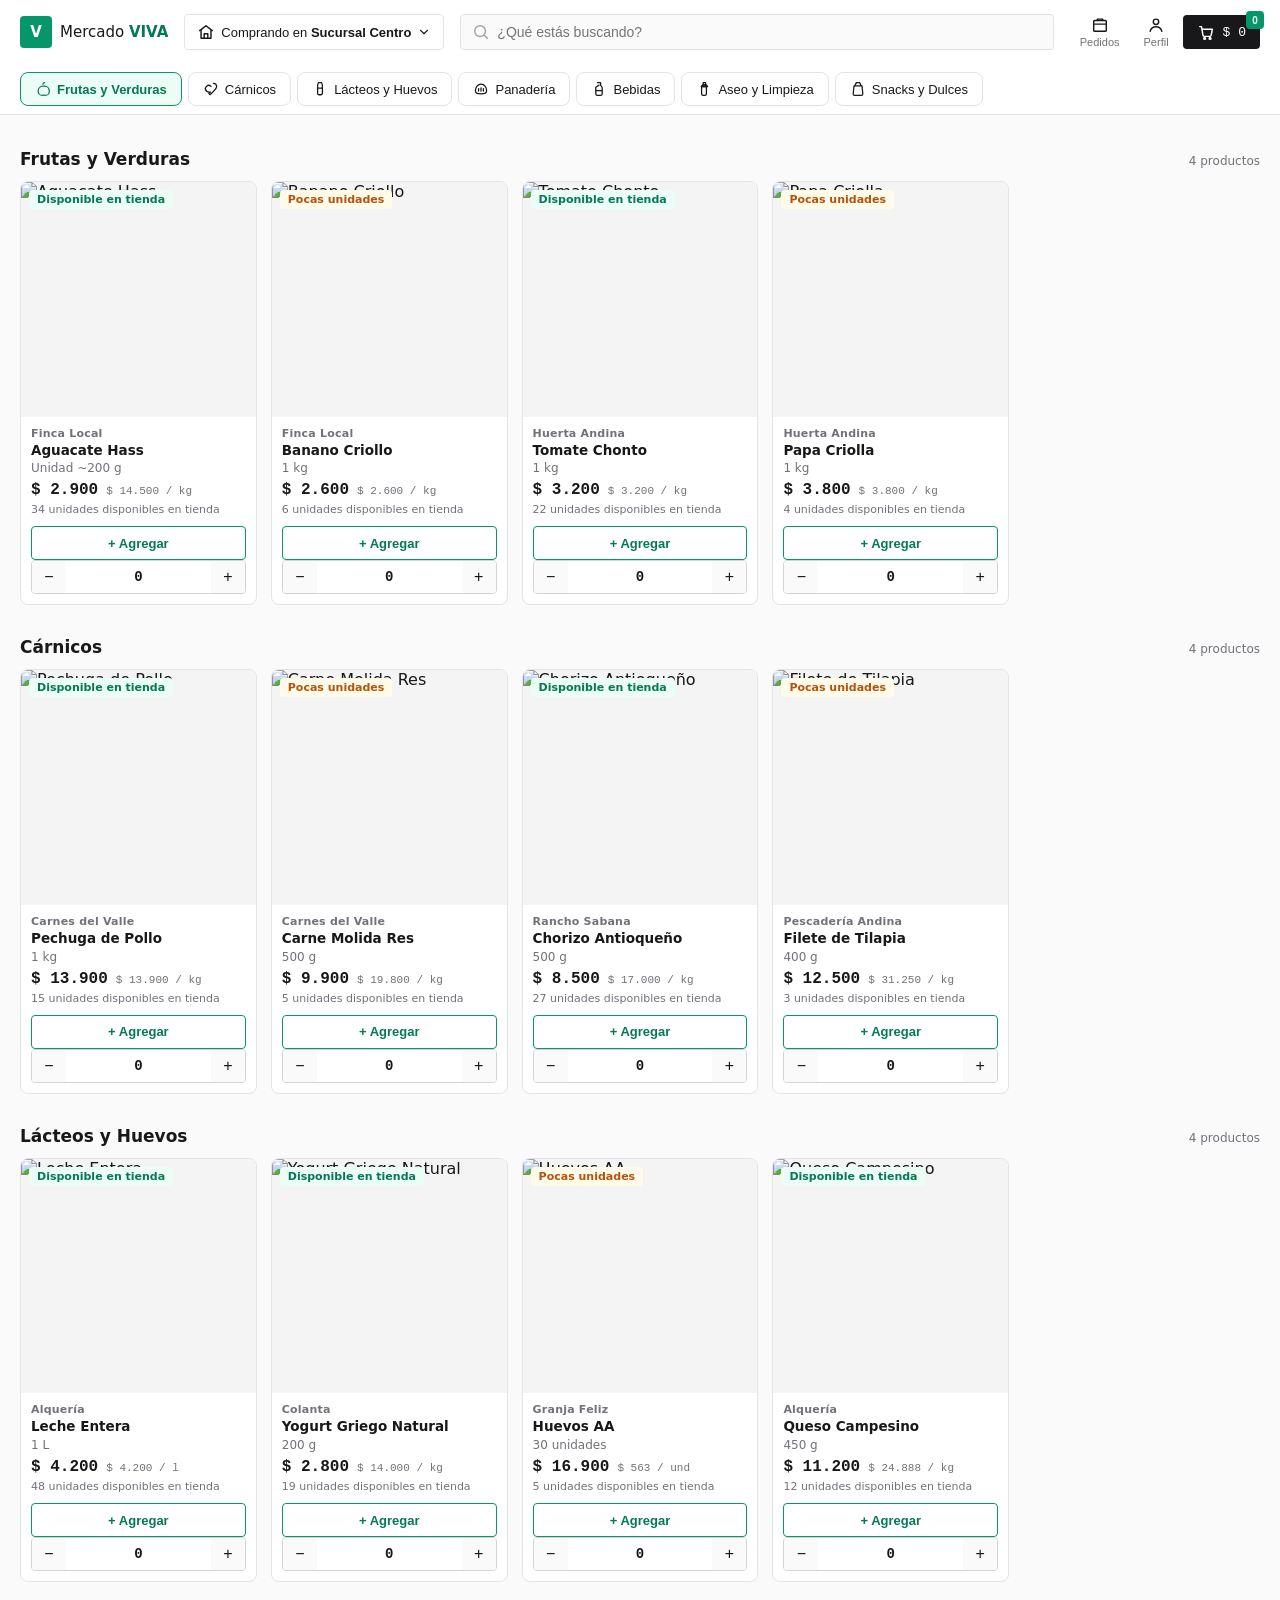
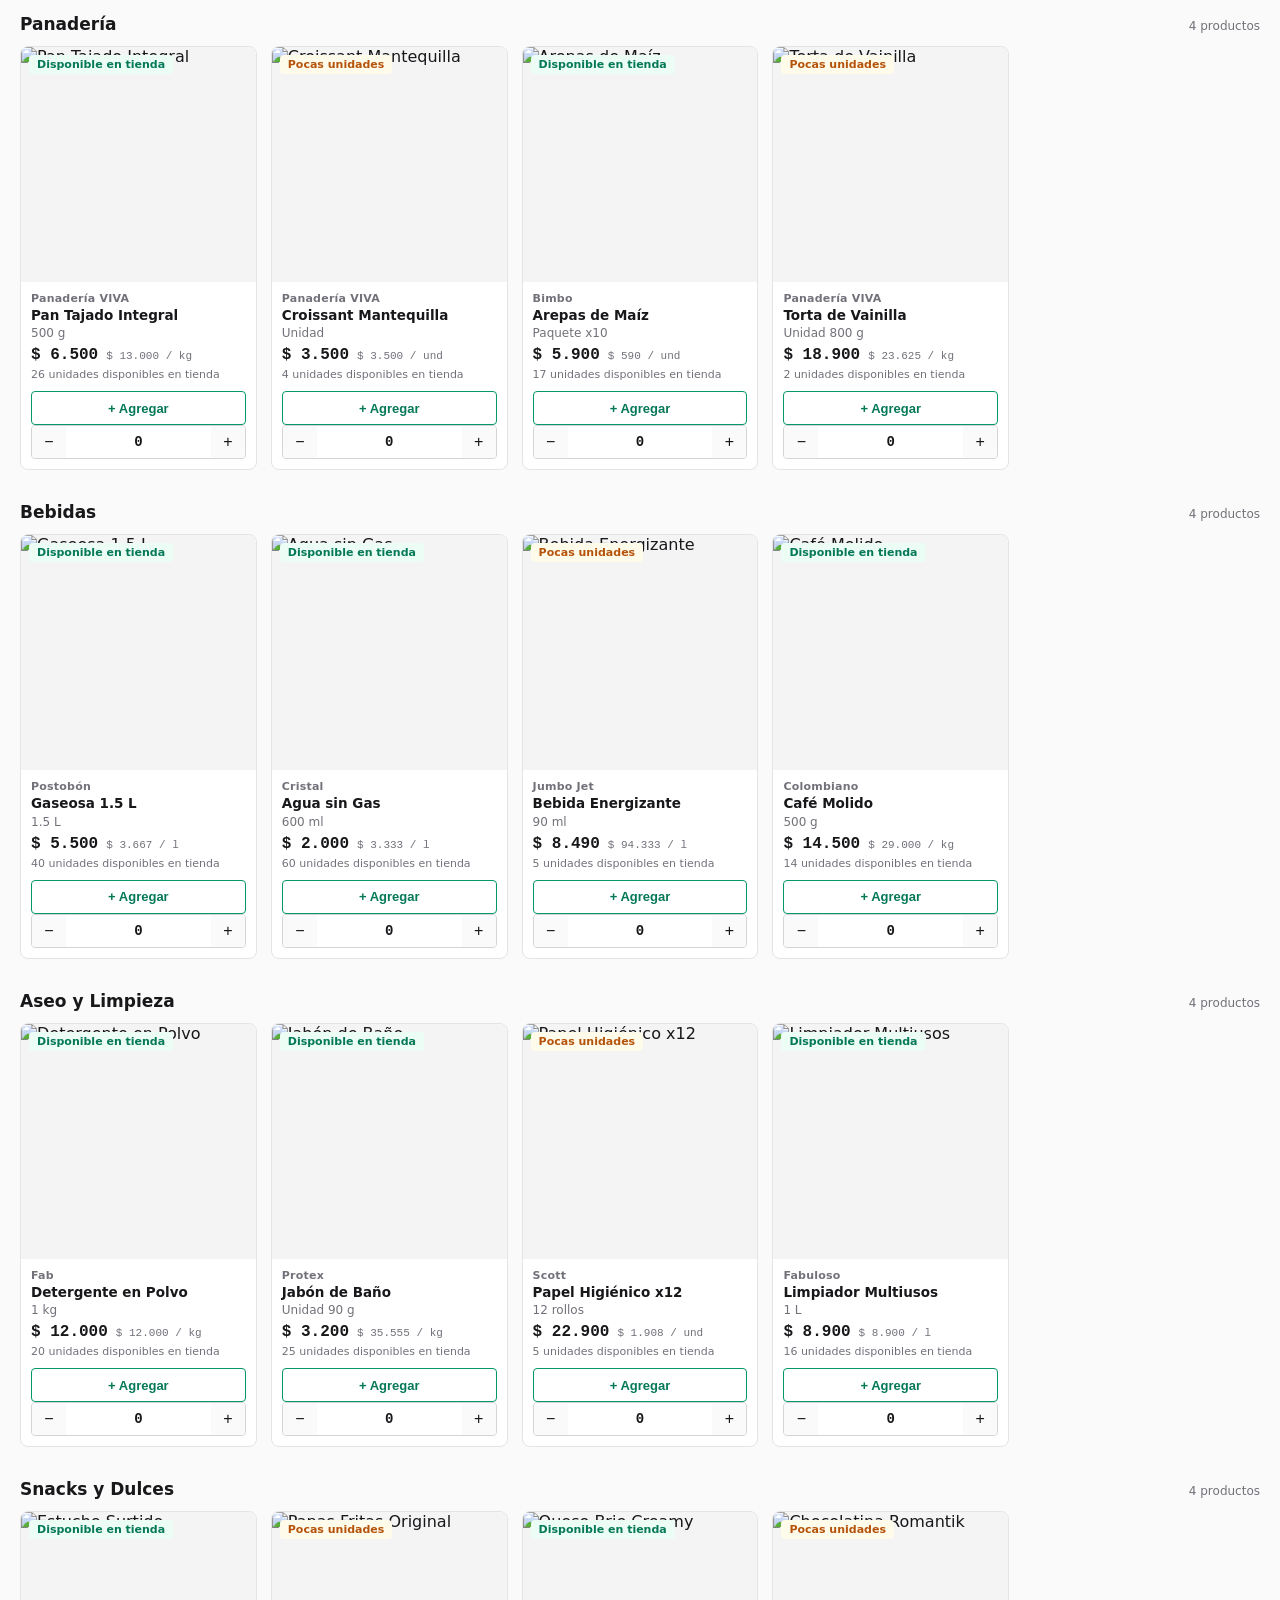
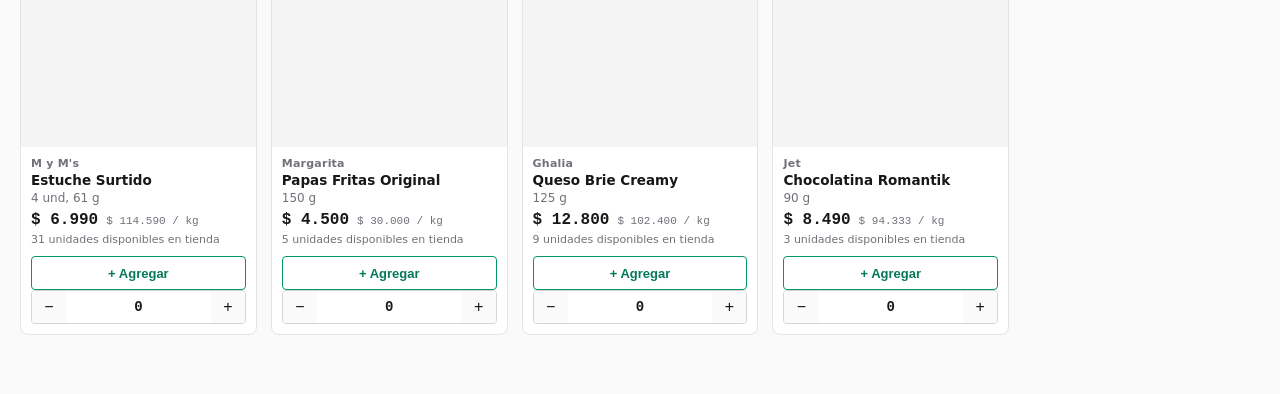
==== frontend/cliente.html @ e8423227 "Conectar frontend con backend" ====
<!DOCTYPE html>
<html lang="es">
<head>
<meta charset="UTF-8">
<meta name="viewport" content="width=device-width, initial-scale=1.0">
<title>Mercado VIVA · Tienda en línea</title>
<link rel="stylesheet" href="css/cliente.css">
</head>
<body>
<a class="skip-link" href="#catalogo">Saltar al catálogo</a>

<header class="site-header">
  <div class="header-row">
    <a class="brand" href="/" aria-label="Mercado VIVA, ir al inicio">
      <span class="brand-mark" aria-hidden="true">V</span>
      <span class="brand-name">Mercado <strong>VIVA</strong></span>
    </a>

    <div class="sucursal" id="sucursalWrap">
      <button class="sucursal-btn" id="btnSucursal" type="button" aria-haspopup="true" aria-expanded="false" aria-controls="sucursalMenu">
        <svg class="icon" viewBox="0 0 20 20" aria-hidden="true"><path d="M3 8.5 10 3l7 5.5"/><path d="M4.5 8.5V17h11V8.5"/><path d="M8 17v-5h4v5"/></svg>
        <span class="sucursal-texto">Comprando en <strong id="sucursalActual">Sucursal Centro</strong></span>
        <svg class="icon icon-chevron" viewBox="0 0 20 20" aria-hidden="true"><path d="m5 7.5 5 5 5-5"/></svg>
      </button>
      <div class="sucursal-menu" id="sucursalMenu" role="menu" hidden>
        <p class="sucursal-menu-titulo">Elegir sucursal</p>
        <ul id="sucursalLista"></ul>
      </div>
    </div>

    <form class="buscador" id="formBuscador" role="search">
      <svg class="icon" viewBox="0 0 20 20" aria-hidden="true"><circle cx="9" cy="9" r="6"/><path d="m17 17-3.5-3.5"/></svg>
      <input type="search" id="inputBuscar" placeholder="¿Qué estás buscando?" aria-label="Buscar productos" autocomplete="off">
    </form>

    <div class="header-acciones">
      <button class="accion-btn" type="button">
        <svg class="icon" viewBox="0 0 20 20" aria-hidden="true"><rect x="3" y="5" width="14" height="12" rx="1"/><path d="M3 9h14"/><path d="M7 5V3.5h6V5"/></svg>
        <span>Pedidos</span>
      </button>
      <button class="accion-btn" type="button">
        <svg class="icon" viewBox="0 0 20 20" aria-hidden="true"><circle cx="10" cy="6.5" r="3"/><path d="M3.5 17c1-3.3 3.7-5 6.5-5s5.5 1.7 6.5 5"/></svg>
        <span>Perfil</span>
      </button>
      <button class="accion-btn carrito-btn" id="btnCarrito" type="button" aria-haspopup="dialog" aria-controls="carritoDrawer" aria-expanded="false">
        <svg class="icon" viewBox="0 0 20 20" aria-hidden="true"><path d="M3 4h2l1.6 9.6a1.5 1.5 0 0 0 1.5 1.25h6.2a1.5 1.5 0 0 0 1.48-1.24L17 7H5.3"/><circle cx="8.5" cy="17.2" r="1"/><circle cx="14.5" cy="17.2" r="1"/></svg>
        <span class="carrito-total mono" id="carritoTotalHeader">$0</span>
        <span class="carrito-count" id="carritoCount">0</span>
      </button>
    </div>
  </div>

  <nav class="categoria-nav" id="categoriaNav" aria-label="Categorías de productos"></nav>
</header>

<main id="catalogo">
  <div id="vistaCatalogo">
    <div class="catalogo-mensaje" id="resultadosInfo" hidden></div>
    <div id="secciones"></div>
  </div>

  <section class="vista-pago" id="vistaPago" hidden aria-labelledby="pagoTitulo">
    <div class="pago-contenedor">
      <div class="pago-principal">
        <button class="pago-volver" id="btnCancelarPago" type="button">
          <svg class="icon" viewBox="0 0 20 20" aria-hidden="true"><path d="m12 4-6 6 6 6"/></svg>
          Volver al carrito
        </button>
        <h1 id="pagoTitulo">Confirma tu pago</h1>

        <div class="reserva-banner" id="reservaBanner">
          <div class="reserva-info">
            <svg class="icon" viewBox="0 0 20 20" aria-hidden="true"><circle cx="10" cy="10" r="7"/><path d="M10 6v4l3 2"/></svg>
            <div>
              <p class="reserva-titulo">Reservamos tus productos</p>
              <p class="reserva-texto">Tienes <span class="mono" id="reservaTiempo">05:00</span> para completar el pago antes de liberar el inventario a otros clientes.</p>
            </div>
          </div>
          <div class="reserva-barra"><div class="reserva-barra-progreso" id="reservaBarra"></div></div>
        </div>

        <div class="pago-bloque">
          <h2>Entrega</h2>
          <div class="pago-entrega">
            <div>
              <p class="pago-entrega-titulo">Sucursal Centro · Domicilio</p>
              <p class="pago-entrega-direccion">Calle 10 # 43-12, Medellín</p>
            </div>
            <button type="button" class="pago-link">Cambiar</button>
          </div>
        </div>

        <div class="pago-bloque">
          <h2>Método de pago</h2>
          <div class="metodos-pago" id="metodosPago">
            <label class="metodo-pago seleccionado">
              <input type="radio" name="metodoPago" value="tarjeta" checked>
              <span>Tarjeta de crédito / débito</span>
            </label>
            <label class="metodo-pago">
              <input type="radio" name="metodoPago" value="pse">
              <span>PSE</span>
            </label>
            <label class="metodo-pago">
              <input type="radio" name="metodoPago" value="contraentrega">
              <span>Pago contraentrega</span>
            </label>
          </div>

          <div class="pago-tarjeta-campos" id="camposTarjeta">
            <label class="campo">
              <span>Número de tarjeta</span>
              <input type="text" id="tarjetaNumero" inputmode="numeric" maxlength="19" placeholder="0000 0000 0000 0000">
            </label>
            <div class="campo-fila">
              <label class="campo">
                <span>Vencimiento</span>
                <input type="text" id="tarjetaVencimiento" maxlength="5" placeholder="MM/AA">
              </label>
              <label class="campo">
                <span>CVV</span>
                <input type="text" id="tarjetaCvv" inputmode="numeric" maxlength="3" placeholder="123">
              </label>
            </div>
          </div>
        </div>
      </div>

      <div class="pago-resumen">
        <h2>Resumen del pedido</h2>
        <div id="pagoItems" class="pago-items"></div>
        <div class="pago-fila"><span>Subtotal</span><span class="mono" id="pagoSubtotal">$0</span></div>
        <div class="pago-fila"><span>Envío</span><span class="mono">Gratis</span></div>
        <div class="pago-fila pago-total"><span>Total</span><span class="mono" id="pagoTotal">$0</span></div>
        <button class="btn-confirmar-pago" id="btnConfirmarPago" type="button">Confirmar pago</button>
        <p class="pago-seguro">Pago simulado — no se procesa ningún cargo real.</p>
      </div>
    </div>
  </section>

  <section class="vista-confirmacion" id="vistaConfirmacion" hidden>
    <div class="confirmacion-tarjeta">
      <svg class="icon" viewBox="0 0 20 20" aria-hidden="true"><circle cx="10" cy="10" r="8"/><path d="m6.5 10.5 2.5 2.5 5-5.5"/></svg>
      <h1>¡Pago confirmado!</h1>
      <p>Tu pedido <strong id="confirmacionPedidoId">#0000</strong> pasó a alistamiento. Te avisaremos cuando esté en camino.</p>
      <button class="btn-volver-tienda" id="btnVolverTienda" type="button">Volver a la tienda</button>
    </div>
  </section>
</main>

<div class="carrito-overlay" id="carritoOverlay" hidden></div>
<aside class="carrito-drawer" id="carritoDrawer" role="dialog" aria-modal="true" aria-label="Carrito de compras" aria-hidden="true">
  <div class="carrito-header">
    <h2>Tu carrito</h2>
    <button class="carrito-cerrar" id="btnCerrarCarrito" type="button" aria-label="Cerrar carrito">
      <svg class="icon" viewBox="0 0 20 20" aria-hidden="true"><path d="m5 5 10 10M15 5 5 15"/></svg>
    </button>
  </div>
  <div class="carrito-body" id="carritoBody">
    <p class="carrito-vacio" id="carritoVacio">Tu carrito está vacío. Agrega productos para verlos aquí, agrupados por sección de despacho.</p>
  </div>
  <div class="carrito-footer">
    <div class="carrito-fila"><span>Subtotal</span><span class="mono" id="carritoSubtotal">$0</span></div>
    <p class="carrito-nota">El envío y los descuentos se calculan al finalizar la compra.</p>
    <button class="btn-checkout" id="btnCheckout" type="button" disabled>Ir a pagar</button>
  </div>
</aside>

<script src="js/api.js"></script>
<script src="js/cliente.js" defer></script>
</body>
</html>
---- frontend/css/cliente.css ----
:root {
  --bg: #fafafa;
  --surface: #ffffff;
  --border: #e4e4e7;
  --border-strong: #d4d4d8;
  --text: #18181b;
  --text-muted: #71717a;
  --text-soft: #a1a1aa;
  --accent: #059669;
  --accent-strong: #047857;
  --accent-soft: #ecfdf5;
  --ok-bg: #ecfdf5;
  --ok-text: #047857;
  --warn-bg: #fffbeb;
  --warn-text: #b45309;
  --danger-bg: #fff1f2;
  --danger-text: #be123c;
  --radius-sm: 4px;
  --radius-md: 8px;
  --font-sans: 'Inter', system-ui, -apple-system, 'Segoe UI', Roboto, sans-serif;
  --font-mono: ui-monospace, 'SFMono-Regular', 'JetBrains Mono', Menlo, Consolas, monospace;
}

* { box-sizing: border-box; }
html { scroll-behavior: smooth; }

@media (prefers-reduced-motion: reduce) {
  html { scroll-behavior: auto; }
  * { animation-duration: 0.01ms !important; transition-duration: 0.01ms !important; }
}

body {
  margin: 0;
  font-family: var(--font-sans);
  color: var(--text);
  background: var(--bg);
  -webkit-font-smoothing: antialiased;
}

.mono { font-family: var(--font-mono); font-variant-numeric: tabular-nums; }

.skip-link {
  position: absolute; left: -9999px; top: 0;
  background: var(--accent); color: #fff; padding: 8px 12px; z-index: 100;
  border-radius: var(--radius-sm);
}
.skip-link:focus { left: 8px; top: 8px; }

.icon { width: 18px; height: 18px; fill: none; stroke: currentColor; stroke-width: 1.6; stroke-linecap: round; stroke-linejoin: round; }

:focus-visible { outline: 2px solid var(--accent); outline-offset: 2px; }

/* ---------- Header ---------- */
.site-header {
  position: sticky; top: 0; z-index: 40;
  background: var(--surface);
  border-bottom: 1px solid var(--border);
}

.header-row {
  display: flex; align-items: center; gap: 16px;
  padding: 10px 20px; max-width: 1400px; margin: 0 auto;
}

.brand { display: flex; align-items: center; gap: 8px; text-decoration: none; color: var(--text); flex-shrink: 0; }
.brand-mark {
  display: flex; align-items: center; justify-content: center;
  width: 32px; height: 32px; background: var(--accent); color: #fff;
  font-weight: 700; border-radius: var(--radius-sm); font-size: 15px;
}
.brand-name { font-weight: 500; font-size: 15px; }
.brand-name strong { color: var(--accent-strong); font-weight: 700; }

.sucursal { position: relative; flex-shrink: 0; }
.sucursal-btn {
  display: flex; align-items: center; gap: 6px; height: 36px; padding: 0 12px;
  background: #fff; border: 1px solid var(--border); border-radius: var(--radius-sm);
  color: var(--text); font-size: 13px; cursor: pointer;
}
.sucursal-btn:hover { border-color: var(--border-strong); }
.sucursal-texto { white-space: nowrap; }
.icon-chevron { width: 14px; height: 14px; transition: transform 100ms ease; }
.sucursal-btn[aria-expanded="true"] .icon-chevron { transform: rotate(180deg); }

.sucursal-menu {
  position: absolute; top: calc(100% + 6px); left: 0; width: 260px;
  background: #fff; border: 1px solid var(--border); border-radius: var(--radius-md);
  box-shadow: 0 4px 16px rgba(0,0,0,.08); padding: 10px; z-index: 50;
}
.sucursal-menu-titulo { margin: 2px 8px 8px; font-size: 12px; color: var(--text-muted); }
.sucursal-menu ul { list-style: none; margin: 0; padding: 0; display: flex; flex-direction: column; gap: 2px; }
.sucursal-menu button {
  width: 100%; text-align: left; display: flex; align-items: center; justify-content: space-between;
  gap: 8px; padding: 8px; border: none; background: transparent; border-radius: var(--radius-sm);
  cursor: pointer; font-size: 13px; color: var(--text);
}
.sucursal-menu button:hover { background: #f4f4f5; }
.sucursal-stock { font-size: 11px; padding: 2px 6px; border-radius: var(--radius-sm); background: var(--ok-bg); color: var(--ok-text); white-space: nowrap; }

.buscador { flex: 1; position: relative; display: flex; align-items: center; max-width: 640px; }
.buscador .icon { position: absolute; left: 12px; color: var(--text-soft); pointer-events: none; }
.buscador input {
  width: 100%; height: 36px; padding: 0 12px 0 36px; border: 1px solid var(--border);
  border-radius: var(--radius-sm); font-size: 14px; background: #fafafa; color: var(--text);
}
.buscador input:focus { outline: none; border-color: var(--accent); background: #fff; box-shadow: 0 0 0 1px var(--accent); }

.header-acciones { display: flex; align-items: center; gap: 4px; flex-shrink: 0; }
.accion-btn {
  display: flex; flex-direction: column; align-items: center; gap: 2px;
  background: none; border: none; padding: 6px 10px; border-radius: var(--radius-sm);
  cursor: pointer; color: var(--text); font-size: 11px;
}
.accion-btn:hover { background: #f4f4f5; }
.accion-btn span:not(.carrito-count):not(.carrito-total) { font-size: 11px; color: var(--text-muted); }

.carrito-btn { position: relative; flex-direction: row; gap: 8px; background: var(--text); color: #fff; padding: 8px 14px; }
.carrito-btn:hover { background: #27272a; }
.carrito-total { font-size: 13px; }
.carrito-count {
  position: absolute; top: -4px; right: -4px; min-width: 18px; height: 18px; padding: 0 4px;
  background: var(--accent); color: #fff; font-size: 10px; font-weight: 700; border-radius: var(--radius-sm);
  display: flex; align-items: center; justify-content: center;
}

/* ---------- Category nav ---------- */
.categoria-nav {
  display: flex; gap: 6px; padding: 8px 20px; overflow-x: auto;
  max-width: 1400px; margin: 0 auto; scrollbar-width: none;
}
.categoria-nav::-webkit-scrollbar { display: none; }
.chip {
  display: flex; align-items: center; gap: 6px; flex-shrink: 0; height: 34px; padding: 0 14px;
  border: 1px solid var(--border); border-radius: var(--radius-md); background: #fff; color: var(--text);
  font-size: 13px; cursor: pointer; white-space: nowrap;
}
.chip:hover { border-color: var(--border-strong); }
.chip.activo { border-color: var(--accent); background: var(--accent-soft); color: var(--accent-strong); font-weight: 600; }
.chip .icon { width: 16px; height: 16px; }

/* ---------- Catalog ---------- */
#catalogo { max-width: 1400px; margin: 0 auto; padding: 20px; }
.catalogo-mensaje {
  display: flex; align-items: center; justify-content: space-between;
  margin-bottom: 14px; font-size: 14px; color: var(--text-muted);
}

.categoria-seccion { margin-bottom: 32px; scroll-margin-top: 120px; }
.categoria-seccion-header { display: flex; align-items: baseline; justify-content: space-between; margin-bottom: 12px; }
.categoria-seccion-header h2 { font-size: 17px; margin: 0; font-weight: 600; }
.categoria-seccion-header span { font-size: 12px; color: var(--text-muted); }

.producto-grid { display: grid; grid-template-columns: repeat(auto-fill, minmax(200px, 1fr)); gap: 14px; }

.producto-card { display: flex; flex-direction: column; border: 1px solid var(--border); border-radius: var(--radius-md); background: #fff; overflow: hidden; }
.producto-card:hover { border-color: var(--border-strong); }

.producto-media { position: relative; aspect-ratio: 1 / 1; background: #f4f4f5; overflow: hidden; }
.producto-media img { width: 100%; height: 100%; object-fit: cover; display: block; }
.badge-stock { position: absolute; left: 8px; top: 8px; font-size: 11px; font-weight: 600; padding: 3px 8px; border-radius: var(--radius-sm); }
.badge-stock.disponible { background: var(--ok-bg); color: var(--ok-text); }
.badge-stock.pocas { background: var(--warn-bg); color: var(--warn-text); }

.producto-info { padding: 10px 10px 0; flex: 1; display: flex; flex-direction: column; gap: 2px; }
.producto-marca { margin: 0; font-size: 11px; letter-spacing: .02em; color: var(--text-muted); font-weight: 600; }
.producto-nombre { margin: 0; font-size: 13.5px; font-weight: 600; line-height: 1.3; }
.producto-presentacion { margin: 0; font-size: 12px; color: var(--text-muted); }
.producto-precio-row { display: flex; align-items: baseline; gap: 8px; margin-top: 4px; flex-wrap: wrap; }
.producto-precio { font-size: 16px; font-weight: 700; }
.producto-precio-unidad { font-size: 11px; color: var(--text-muted); }
.producto-disponibilidad { margin: 2px 0 0; font-size: 11px; color: var(--text-muted); }

.producto-accion { padding: 10px; }
.btn-agregar {
  width: 100%; height: 34px; border: 1px solid var(--accent); background: #fff; color: var(--accent-strong);
  font-weight: 600; font-size: 13px; border-radius: var(--radius-sm); cursor: pointer;
}
.btn-agregar:hover { background: var(--accent-soft); }

.stepper { display: flex; align-items: center; justify-content: space-between; height: 34px; border: 1px solid var(--border-strong); border-radius: var(--radius-sm); overflow: hidden; }
.stepper-btn { width: 34px; height: 100%; border: none; background: #fafafa; color: var(--text); font-size: 16px; cursor: pointer; line-height: 1; }
.stepper-btn:hover { background: #f0f0f1; }
.stepper-btn:disabled { opacity: .35; cursor: not-allowed; }
.stepper-valor { flex: 1; text-align: center; font-size: 14px; font-weight: 600; }

/* ---------- Cart drawer ---------- */
.carrito-overlay { position: fixed; inset: 0; background: rgba(9,9,11,.4); z-index: 60; opacity: 0; transition: opacity 120ms ease; }
.carrito-overlay[hidden] { display: none; }
.carrito-overlay.visible { opacity: 1; }

.carrito-drawer {
  position: fixed; top: 0; right: 0; height: 100%; width: 400px; max-width: 92vw;
  background: #fff; border-left: 1px solid var(--border); display: flex; flex-direction: column;
  z-index: 70; transform: translateX(100%); transition: transform 180ms ease-out;
}
.carrito-drawer.abierto { transform: translateX(0); }

.carrito-header { display: flex; align-items: center; justify-content: space-between; padding: 16px 18px; border-bottom: 1px solid var(--border); }
.carrito-header h2 { margin: 0; font-size: 16px; }
.carrito-cerrar { background: none; border: none; cursor: pointer; padding: 6px; border-radius: var(--radius-sm); color: var(--text-muted); }
.carrito-cerrar:hover { background: #f4f4f5; color: var(--text); }

.carrito-body { flex: 1; overflow-y: auto; padding: 12px 18px; }
.carrito-vacio { color: var(--text-muted); font-size: 13px; line-height: 1.5; text-align: center; margin-top: 40px; }

.carrito-grupo { margin-bottom: 18px; }
.carrito-grupo-titulo { display: flex; align-items: center; gap: 6px; font-size: 11px; font-weight: 700; text-transform: uppercase; letter-spacing: .04em; color: var(--text-muted); margin: 0 0 8px; }
.carrito-grupo-titulo .icon { width: 14px; height: 14px; }

.carrito-item { display: flex; gap: 10px; padding: 10px 0; border-bottom: 1px solid var(--border); }
.carrito-item img { width: 52px; height: 52px; border-radius: var(--radius-sm); object-fit: cover; background: #f4f4f5; flex-shrink: 0; }
.carrito-item-info { flex: 1; min-width: 0; }
.carrito-item-nombre { font-size: 13px; font-weight: 600; margin: 0 0 2px; line-height: 1.3; }
.carrito-item-precio { font-size: 12px; color: var(--text-muted); margin: 0; }
.carrito-item-controles { display: flex; align-items: center; justify-content: space-between; margin-top: 6px; gap: 8px; }
.carrito-item-total { font-size: 13px; font-weight: 700; }
.carrito-item-quitar { background: none; border: none; color: var(--text-soft); cursor: pointer; padding: 4px; flex-shrink: 0; height: fit-content; }
.carrito-item-quitar:hover { color: var(--warn-text); }
.carrito-item .stepper { height: 28px; width: 96px; }
.carrito-item .stepper-btn { width: 28px; font-size: 14px; }

.carrito-footer { border-top: 1px solid var(--border); padding: 14px 18px 18px; }
.carrito-fila { display: flex; justify-content: space-between; font-size: 14px; font-weight: 600; margin-bottom: 6px; }
.carrito-nota { font-size: 11px; color: var(--text-muted); margin: 0 0 12px; }
.btn-checkout { width: 100%; height: 42px; background: var(--accent); color: #fff; border: none; border-radius: var(--radius-sm); font-size: 14px; font-weight: 700; cursor: pointer; }
.btn-checkout:hover:not(:disabled) { background: var(--accent-strong); }
.btn-checkout:disabled { background: var(--border-strong); cursor: not-allowed; }

/* ---------- Checkout (pago) ---------- */
body.en-pago .categoria-nav,
body.en-pago .buscador,
body.en-pago .sucursal,
body.en-pago .header-acciones { display: none; }

.vista-pago[hidden],
.vista-confirmacion[hidden] { display: none; }

.pago-contenedor {
  display: grid; grid-template-columns: 1fr 360px; gap: 28px;
  max-width: 1100px; margin: 8px auto 60px; padding: 0 4px;
}

.pago-volver {
  display: flex; align-items: center; gap: 4px; background: none; border: none;
  color: var(--text-muted); font-size: 13px; cursor: pointer; padding: 4px 0; margin-bottom: 10px;
}
.pago-volver:hover { color: var(--text); }
.pago-volver .icon { width: 16px; height: 16px; }

.pago-principal h1 { font-size: 20px; margin: 0 0 18px; }

.reserva-banner {
  border: 1px solid #fcd34d; background: var(--warn-bg); border-radius: var(--radius-md);
  padding: 14px 16px; margin-bottom: 22px; transition: background 200ms ease, border-color 200ms ease;
}
.reserva-banner.urgente { border-color: #fda4af; background: var(--danger-bg); }
.reserva-info { display: flex; gap: 10px; align-items: flex-start; }
.reserva-info .icon { color: var(--warn-text); flex-shrink: 0; margin-top: 1px; }
.reserva-banner.urgente .reserva-info .icon { color: var(--danger-text); }
.reserva-titulo { margin: 0 0 2px; font-size: 13px; font-weight: 700; color: var(--warn-text); }
.reserva-banner.urgente .reserva-titulo { color: var(--danger-text); }
.reserva-texto { margin: 0; font-size: 12.5px; color: var(--text); line-height: 1.4; }
.reserva-barra { height: 4px; background: #fde68a; border-radius: 2px; margin-top: 10px; overflow: hidden; }
.reserva-banner.urgente .reserva-barra { background: #fecdd3; }
.reserva-barra-progreso { height: 100%; background: var(--warn-text); width: 100%; transition: width 1000ms linear, background 200ms ease; }
.reserva-banner.urgente .reserva-barra-progreso { background: var(--danger-text); }

.pago-bloque { margin-bottom: 22px; }
.pago-bloque h2 { font-size: 14px; margin: 0 0 10px; }

.pago-entrega { display: flex; align-items: center; justify-content: space-between; gap: 12px; border: 1px solid var(--border); border-radius: var(--radius-md); padding: 12px 14px; }
.pago-entrega-titulo { margin: 0 0 2px; font-size: 13px; font-weight: 600; }
.pago-entrega-direccion { margin: 0; font-size: 12px; color: var(--text-muted); }
.pago-link { background: none; border: none; color: var(--accent-strong); font-size: 12px; font-weight: 600; cursor: pointer; flex-shrink: 0; }
.pago-link:hover { text-decoration: underline; }

.metodos-pago { display: flex; flex-direction: column; gap: 8px; }
.metodo-pago { display: flex; align-items: center; gap: 10px; border: 1px solid var(--border); border-radius: var(--radius-md); padding: 10px 12px; font-size: 13px; cursor: pointer; }
.metodo-pago.seleccionado { border-color: var(--accent); background: var(--accent-soft); }
.metodo-pago input { accent-color: var(--accent); }

.pago-tarjeta-campos { margin-top: 12px; display: flex; flex-direction: column; gap: 10px; }
.campo { display: flex; flex-direction: column; gap: 4px; font-size: 12px; color: var(--text-muted); }
.campo input { height: 36px; border: 1px solid var(--border); border-radius: var(--radius-sm); padding: 0 10px; font-size: 13px; color: var(--text); font-family: var(--font-mono); }
.campo input:focus { outline: none; border-color: var(--accent); box-shadow: 0 0 0 1px var(--accent); }
.campo-fila { display: flex; gap: 10px; }
.campo-fila .campo { flex: 1; }

.pago-resumen { border: 1px solid var(--border); border-radius: var(--radius-md); padding: 16px; height: fit-content; position: sticky; top: 20px; background: #fff; }
.pago-resumen h2 { font-size: 14px; margin: 0 0 12px; }
.pago-items { display: flex; flex-direction: column; gap: 8px; margin-bottom: 10px; max-height: 280px; overflow-y: auto; }
.pago-item { display: flex; justify-content: space-between; gap: 10px; font-size: 12.5px; }
.pago-item-nombre { color: var(--text); }
.pago-fila { display: flex; justify-content: space-between; font-size: 13px; padding: 6px 0; border-top: 1px solid var(--border); }
.pago-fila.pago-total { font-size: 15px; font-weight: 700; border-top: 1px solid var(--border-strong); margin-top: 2px; }
.btn-confirmar-pago { width: 100%; height: 42px; background: var(--accent); color: #fff; border: none; border-radius: var(--radius-sm); font-size: 14px; font-weight: 700; cursor: pointer; margin-top: 14px; }
.btn-confirmar-pago:hover:not(:disabled) { background: var(--accent-strong); }
.btn-confirmar-pago:disabled { background: var(--border-strong); cursor: not-allowed; }
.pago-seguro { font-size: 11px; color: var(--text-soft); text-align: center; margin: 10px 0 0; }

.vista-confirmacion { display: flex; align-items: center; justify-content: center; min-height: 60vh; padding: 20px; }
.confirmacion-tarjeta { max-width: 420px; text-align: center; border: 1px solid var(--border); border-radius: var(--radius-md); padding: 40px 30px; }
.confirmacion-tarjeta .icon { width: 48px; height: 48px; stroke-width: 1.4; color: var(--ok-text); margin-bottom: 14px; }
.confirmacion-tarjeta h1 { font-size: 20px; margin: 0 0 10px; }
.confirmacion-tarjeta p { font-size: 14px; color: var(--text-muted); margin: 0 0 22px; line-height: 1.5; }
.btn-volver-tienda { height: 42px; padding: 0 24px; background: var(--text); color: #fff; border: none; border-radius: var(--radius-sm); font-weight: 600; cursor: pointer; }
.btn-volver-tienda:hover { background: #27272a; }

@media (max-width: 860px) {
  .pago-contenedor { grid-template-columns: 1fr; }
  .pago-resumen { position: static; }
}

/* ---------- Responsive ---------- */
@media (max-width: 960px) {
  .buscador { order: 3; max-width: none; flex-basis: 100%; }
  .sucursal-texto { display: none; }
  .header-row { flex-wrap: wrap; }
}

@media (max-width: 560px) {
  .header-row { padding: 8px 12px; }
  .accion-btn span:not(.carrito-count):not(.carrito-total) { display: none; }
  .producto-grid { grid-template-columns: repeat(auto-fill, minmax(150px, 1fr)); gap: 10px; }
  .carrito-drawer { width: 100%; max-width: 100%; }
}
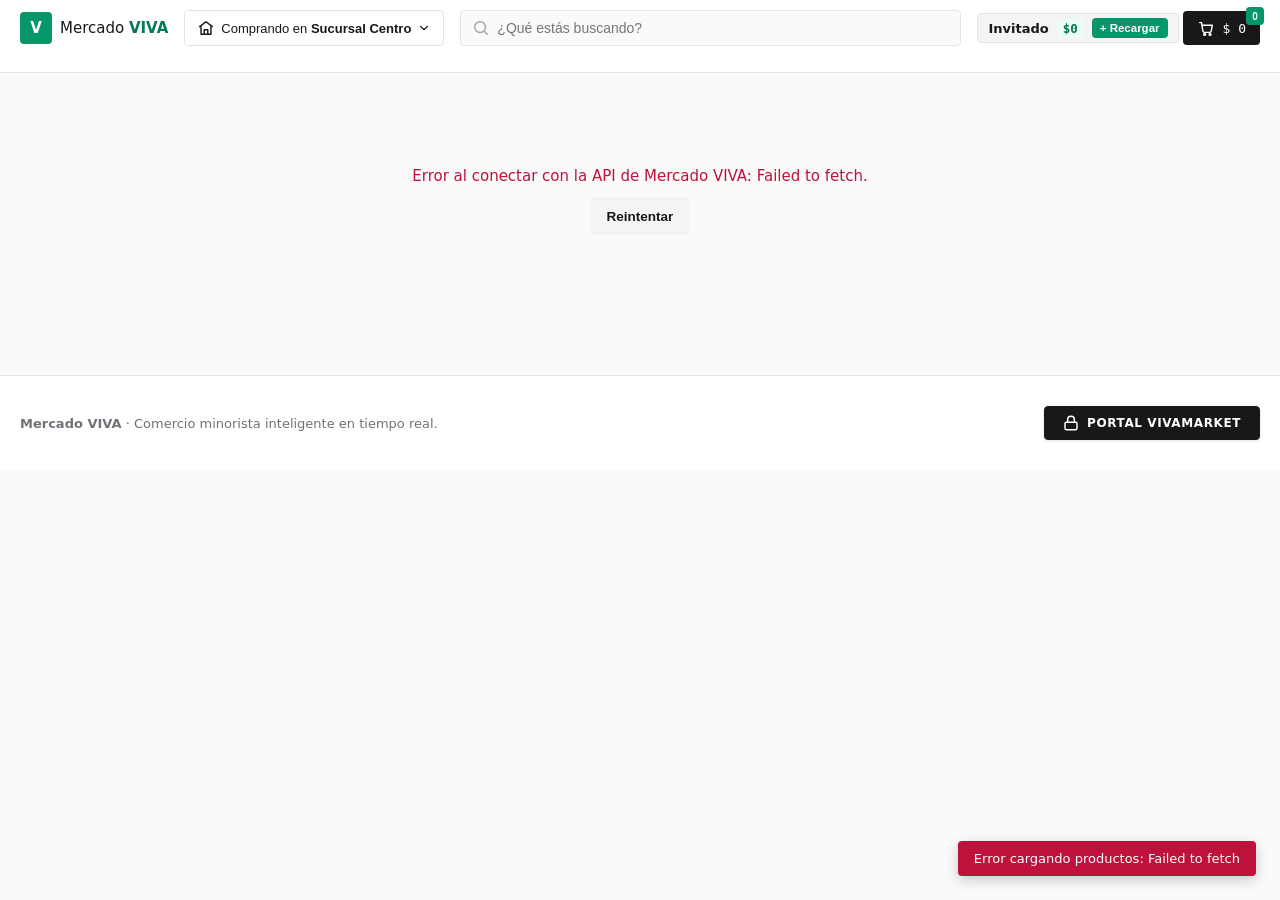
==== commit 23892c79: "test: cambios de prueba" ====
--- a/frontend/cliente.html
+++ b/frontend/cliente.html
@@ -34,14 +34,11 @@
     </form>
 
     <div class="header-acciones">
-      <button class="accion-btn" type="button">
-        <svg class="icon" viewBox="0 0 20 20" aria-hidden="true"><rect x="3" y="5" width="14" height="12" rx="1"/><path d="M3 9h14"/><path d="M7 5V3.5h6V5"/></svg>
-        <span>Pedidos</span>
-      </button>
-      <button class="accion-btn" type="button">
-        <svg class="icon" viewBox="0 0 20 20" aria-hidden="true"><circle cx="10" cy="6.5" r="3"/><path d="M3.5 17c1-3.3 3.7-5 6.5-5s5.5 1.7 6.5 5"/></svg>
-        <span>Perfil</span>
-      </button>
+      <div class="usuario-badge" id="usuarioBadge">
+        <span class="usuario-nombre" id="usuarioNombre">Cargando...</span>
+        <span class="usuario-saldo mono" id="usuarioSaldo">$0</span>
+        <button class="btn-recargar-mini" id="btnAbrirRecarga" type="button" title="Recargar saldo">+ Recargar</button>
+      </div>
       <button class="accion-btn carrito-btn" id="btnCarrito" type="button" aria-haspopup="dialog" aria-controls="carritoDrawer" aria-expanded="false">
         <svg class="icon" viewBox="0 0 20 20" aria-hidden="true"><path d="M3 4h2l1.6 9.6a1.5 1.5 0 0 0 1.5 1.25h6.2a1.5 1.5 0 0 0 1.48-1.24L17 7H5.3"/><circle cx="8.5" cy="17.2" r="1"/><circle cx="14.5" cy="17.2" r="1"/></svg>
         <span class="carrito-total mono" id="carritoTotalHeader">$0</span>
@@ -94,7 +91,11 @@
           <h2>Método de pago</h2>
           <div class="metodos-pago" id="metodosPago">
             <label class="metodo-pago seleccionado">
-              <input type="radio" name="metodoPago" value="tarjeta" checked>
+              <input type="radio" name="metodoPago" value="saldo" checked>
+              <span>Saldo simulado VIVA (<strong id="pagoSaldoDisponible">$0</strong>)</span>
+            </label>
+            <label class="metodo-pago">
+              <input type="radio" name="metodoPago" value="tarjeta">
               <span>Tarjeta de crédito / débito</span>
             </label>
             <label class="metodo-pago">
@@ -107,7 +108,7 @@
             </label>
           </div>
 
-          <div class="pago-tarjeta-campos" id="camposTarjeta">
+          <div class="pago-tarjeta-campos" id="camposTarjeta" hidden>
             <label class="campo">
               <span>Número de tarjeta</span>
               <input type="text" id="tarjetaNumero" inputmode="numeric" maxlength="19" placeholder="0000 0000 0000 0000">
@@ -166,7 +167,47 @@
   </div>
 </aside>
 
+<!-- Modal Recarga de Saldo -->
+<div class="modal-backdrop" id="modalRecargaBackdrop" hidden>
+  <div class="modal-recarga" role="dialog" aria-modal="true" aria-labelledby="modalRecargaTitulo">
+    <h3 id="modalRecargaTitulo">Recargar Saldo Simulado</h3>
+    <p class="modal-subtexto">Agrega fondos a tu cuenta para realizar compras inmediatas en la tienda web.</p>
+    <form id="formRecargaSaldo">
+      <label class="campo">
+        <span>Monto a recargar (COP)</span>
+        <input type="number" id="montoRecarga" min="1000" step="1000" value="50000" required>
+      </label>
+      <div class="recarga-rapida">
+        <button type="button" class="chip-monto" data-monto="20000">+$20.000</button>
+        <button type="button" class="chip-monto" data-monto="50000">+$50.000</button>
+        <button type="button" class="chip-monto" data-monto="100000">+$100.000</button>
+      </div>
+      <div class="modal-acciones">
+        <button type="button" class="btn btn-secundario" id="btnCerrarModalRecarga">Cancelar</button>
+        <button type="submit" class="btn btn-primario" id="btnConfirmarRecarga">Recargar ahora</button>
+      </div>
+    </form>
+  </div>
+</div>
+
+<!-- Footer del Canal Público -->
+<footer class="site-footer">
+  <div class="site-footer-inner">
+    <div>
+      <strong>Mercado VIVA</strong> · Comercio minorista inteligente en tiempo real.
+    </div>
+    <div>
+      <a href="/sistema/login" class="site-footer-staff" id="btnPortalVivaMarket" title="Acceso para cajeros, abastecedores y administradores">
+        <svg class="icon" viewBox="0 0 24 24" aria-hidden="true" style="width: 16px; height: 16px; stroke-width: 2.2;"><rect x="3" y="11" width="18" height="11" rx="2" ry="2"/><path d="M7 11V7a5 5 0 0 1 10 0v4"/></svg>
+        <span>PORTAL VIVAMARKET</span>
+      </a>
+    </div>
+  </div>
+</footer>
+
+<div class="toast-contenedor" id="toastContenedor" role="status" aria-live="polite"></div>
+
 <script src="js/api.js"></script>
-<script src="js/cliente.js" defer></script>
+<script src="js/cliente.js"></script>
 </body>
 </html>
--- a/frontend/css/cliente.css
+++ b/frontend/css/cliente.css
@@ -1,326 +1,670 @@
-:root {
-  --bg: #fafafa;
-  --surface: #ffffff;
-  --border: #e4e4e7;
-  --border-strong: #d4d4d8;
-  --text: #18181b;
-  --text-muted: #71717a;
-  --text-soft: #a1a1aa;
-  --accent: #059669;
-  --accent-strong: #047857;
-  --accent-soft: #ecfdf5;
-  --ok-bg: #ecfdf5;
-  --ok-text: #047857;
-  --warn-bg: #fffbeb;
-  --warn-text: #b45309;
-  --danger-bg: #fff1f2;
-  --danger-text: #be123c;
-  --radius-sm: 4px;
-  --radius-md: 8px;
-  --font-sans: 'Inter', system-ui, -apple-system, 'Segoe UI', Roboto, sans-serif;
-  --font-mono: ui-monospace, 'SFMono-Regular', 'JetBrains Mono', Menlo, Consolas, monospace;
-}
-
-* { box-sizing: border-box; }
-html { scroll-behavior: smooth; }
-
-@media (prefers-reduced-motion: reduce) {
-  html { scroll-behavior: auto; }
-  * { animation-duration: 0.01ms !important; transition-duration: 0.01ms !important; }
-}
-
-body {
-  margin: 0;
-  font-family: var(--font-sans);
-  color: var(--text);
-  background: var(--bg);
-  -webkit-font-smoothing: antialiased;
-}
-
-.mono { font-family: var(--font-mono); font-variant-numeric: tabular-nums; }
-
-.skip-link {
-  position: absolute; left: -9999px; top: 0;
-  background: var(--accent); color: #fff; padding: 8px 12px; z-index: 100;
-  border-radius: var(--radius-sm);
-}
-.skip-link:focus { left: 8px; top: 8px; }
-
-.icon { width: 18px; height: 18px; fill: none; stroke: currentColor; stroke-width: 1.6; stroke-linecap: round; stroke-linejoin: round; }
-
-:focus-visible { outline: 2px solid var(--accent); outline-offset: 2px; }
-
-/* ---------- Header ---------- */
-.site-header {
-  position: sticky; top: 0; z-index: 40;
-  background: var(--surface);
-  border-bottom: 1px solid var(--border);
-}
-
-.header-row {
-  display: flex; align-items: center; gap: 16px;
-  padding: 10px 20px; max-width: 1400px; margin: 0 auto;
-}
-
-.brand { display: flex; align-items: center; gap: 8px; text-decoration: none; color: var(--text); flex-shrink: 0; }
-.brand-mark {
-  display: flex; align-items: center; justify-content: center;
-  width: 32px; height: 32px; background: var(--accent); color: #fff;
-  font-weight: 700; border-radius: var(--radius-sm); font-size: 15px;
-}
-.brand-name { font-weight: 500; font-size: 15px; }
-.brand-name strong { color: var(--accent-strong); font-weight: 700; }
-
-.sucursal { position: relative; flex-shrink: 0; }
-.sucursal-btn {
-  display: flex; align-items: center; gap: 6px; height: 36px; padding: 0 12px;
-  background: #fff; border: 1px solid var(--border); border-radius: var(--radius-sm);
-  color: var(--text); font-size: 13px; cursor: pointer;
-}
-.sucursal-btn:hover { border-color: var(--border-strong); }
-.sucursal-texto { white-space: nowrap; }
-.icon-chevron { width: 14px; height: 14px; transition: transform 100ms ease; }
-.sucursal-btn[aria-expanded="true"] .icon-chevron { transform: rotate(180deg); }
-
-.sucursal-menu {
-  position: absolute; top: calc(100% + 6px); left: 0; width: 260px;
-  background: #fff; border: 1px solid var(--border); border-radius: var(--radius-md);
-  box-shadow: 0 4px 16px rgba(0,0,0,.08); padding: 10px; z-index: 50;
-}
-.sucursal-menu-titulo { margin: 2px 8px 8px; font-size: 12px; color: var(--text-muted); }
-.sucursal-menu ul { list-style: none; margin: 0; padding: 0; display: flex; flex-direction: column; gap: 2px; }
-.sucursal-menu button {
-  width: 100%; text-align: left; display: flex; align-items: center; justify-content: space-between;
-  gap: 8px; padding: 8px; border: none; background: transparent; border-radius: var(--radius-sm);
-  cursor: pointer; font-size: 13px; color: var(--text);
-}
-.sucursal-menu button:hover { background: #f4f4f5; }
-.sucursal-stock { font-size: 11px; padding: 2px 6px; border-radius: var(--radius-sm); background: var(--ok-bg); color: var(--ok-text); white-space: nowrap; }
-
-.buscador { flex: 1; position: relative; display: flex; align-items: center; max-width: 640px; }
-.buscador .icon { position: absolute; left: 12px; color: var(--text-soft); pointer-events: none; }
-.buscador input {
-  width: 100%; height: 36px; padding: 0 12px 0 36px; border: 1px solid var(--border);
-  border-radius: var(--radius-sm); font-size: 14px; background: #fafafa; color: var(--text);
-}
-.buscador input:focus { outline: none; border-color: var(--accent); background: #fff; box-shadow: 0 0 0 1px var(--accent); }
-
-.header-acciones { display: flex; align-items: center; gap: 4px; flex-shrink: 0; }
-.accion-btn {
-  display: flex; flex-direction: column; align-items: center; gap: 2px;
-  background: none; border: none; padding: 6px 10px; border-radius: var(--radius-sm);
-  cursor: pointer; color: var(--text); font-size: 11px;
-}
-.accion-btn:hover { background: #f4f4f5; }
-.accion-btn span:not(.carrito-count):not(.carrito-total) { font-size: 11px; color: var(--text-muted); }
-
-.carrito-btn { position: relative; flex-direction: row; gap: 8px; background: var(--text); color: #fff; padding: 8px 14px; }
-.carrito-btn:hover { background: #27272a; }
-.carrito-total { font-size: 13px; }
-.carrito-count {
-  position: absolute; top: -4px; right: -4px; min-width: 18px; height: 18px; padding: 0 4px;
-  background: var(--accent); color: #fff; font-size: 10px; font-weight: 700; border-radius: var(--radius-sm);
-  display: flex; align-items: center; justify-content: center;
-}
-
-/* ---------- Category nav ---------- */
-.categoria-nav {
-  display: flex; gap: 6px; padding: 8px 20px; overflow-x: auto;
-  max-width: 1400px; margin: 0 auto; scrollbar-width: none;
-}
-.categoria-nav::-webkit-scrollbar { display: none; }
-.chip {
-  display: flex; align-items: center; gap: 6px; flex-shrink: 0; height: 34px; padding: 0 14px;
-  border: 1px solid var(--border); border-radius: var(--radius-md); background: #fff; color: var(--text);
-  font-size: 13px; cursor: pointer; white-space: nowrap;
-}
-.chip:hover { border-color: var(--border-strong); }
-.chip.activo { border-color: var(--accent); background: var(--accent-soft); color: var(--accent-strong); font-weight: 600; }
-.chip .icon { width: 16px; height: 16px; }
-
-/* ---------- Catalog ---------- */
-#catalogo { max-width: 1400px; margin: 0 auto; padding: 20px; }
-.catalogo-mensaje {
-  display: flex; align-items: center; justify-content: space-between;
-  margin-bottom: 14px; font-size: 14px; color: var(--text-muted);
-}
-
-.categoria-seccion { margin-bottom: 32px; scroll-margin-top: 120px; }
-.categoria-seccion-header { display: flex; align-items: baseline; justify-content: space-between; margin-bottom: 12px; }
-.categoria-seccion-header h2 { font-size: 17px; margin: 0; font-weight: 600; }
-.categoria-seccion-header span { font-size: 12px; color: var(--text-muted); }
-
-.producto-grid { display: grid; grid-template-columns: repeat(auto-fill, minmax(200px, 1fr)); gap: 14px; }
-
-.producto-card { display: flex; flex-direction: column; border: 1px solid var(--border); border-radius: var(--radius-md); background: #fff; overflow: hidden; }
-.producto-card:hover { border-color: var(--border-strong); }
-
-.producto-media { position: relative; aspect-ratio: 1 / 1; background: #f4f4f5; overflow: hidden; }
-.producto-media img { width: 100%; height: 100%; object-fit: cover; display: block; }
-.badge-stock { position: absolute; left: 8px; top: 8px; font-size: 11px; font-weight: 600; padding: 3px 8px; border-radius: var(--radius-sm); }
-.badge-stock.disponible { background: var(--ok-bg); color: var(--ok-text); }
-.badge-stock.pocas { background: var(--warn-bg); color: var(--warn-text); }
-
-.producto-info { padding: 10px 10px 0; flex: 1; display: flex; flex-direction: column; gap: 2px; }
-.producto-marca { margin: 0; font-size: 11px; letter-spacing: .02em; color: var(--text-muted); font-weight: 600; }
-.producto-nombre { margin: 0; font-size: 13.5px; font-weight: 600; line-height: 1.3; }
-.producto-presentacion { margin: 0; font-size: 12px; color: var(--text-muted); }
-.producto-precio-row { display: flex; align-items: baseline; gap: 8px; margin-top: 4px; flex-wrap: wrap; }
-.producto-precio { font-size: 16px; font-weight: 700; }
-.producto-precio-unidad { font-size: 11px; color: var(--text-muted); }
-.producto-disponibilidad { margin: 2px 0 0; font-size: 11px; color: var(--text-muted); }
-
-.producto-accion { padding: 10px; }
-.btn-agregar {
-  width: 100%; height: 34px; border: 1px solid var(--accent); background: #fff; color: var(--accent-strong);
-  font-weight: 600; font-size: 13px; border-radius: var(--radius-sm); cursor: pointer;
-}
-.btn-agregar:hover { background: var(--accent-soft); }
-
-.stepper { display: flex; align-items: center; justify-content: space-between; height: 34px; border: 1px solid var(--border-strong); border-radius: var(--radius-sm); overflow: hidden; }
-.stepper-btn { width: 34px; height: 100%; border: none; background: #fafafa; color: var(--text); font-size: 16px; cursor: pointer; line-height: 1; }
-.stepper-btn:hover { background: #f0f0f1; }
-.stepper-btn:disabled { opacity: .35; cursor: not-allowed; }
-.stepper-valor { flex: 1; text-align: center; font-size: 14px; font-weight: 600; }
-
-/* ---------- Cart drawer ---------- */
-.carrito-overlay { position: fixed; inset: 0; background: rgba(9,9,11,.4); z-index: 60; opacity: 0; transition: opacity 120ms ease; }
-.carrito-overlay[hidden] { display: none; }
-.carrito-overlay.visible { opacity: 1; }
-
-.carrito-drawer {
-  position: fixed; top: 0; right: 0; height: 100%; width: 400px; max-width: 92vw;
-  background: #fff; border-left: 1px solid var(--border); display: flex; flex-direction: column;
-  z-index: 70; transform: translateX(100%); transition: transform 180ms ease-out;
-}
-.carrito-drawer.abierto { transform: translateX(0); }
-
-.carrito-header { display: flex; align-items: center; justify-content: space-between; padding: 16px 18px; border-bottom: 1px solid var(--border); }
-.carrito-header h2 { margin: 0; font-size: 16px; }
-.carrito-cerrar { background: none; border: none; cursor: pointer; padding: 6px; border-radius: var(--radius-sm); color: var(--text-muted); }
-.carrito-cerrar:hover { background: #f4f4f5; color: var(--text); }
-
-.carrito-body { flex: 1; overflow-y: auto; padding: 12px 18px; }
-.carrito-vacio { color: var(--text-muted); font-size: 13px; line-height: 1.5; text-align: center; margin-top: 40px; }
-
-.carrito-grupo { margin-bottom: 18px; }
-.carrito-grupo-titulo { display: flex; align-items: center; gap: 6px; font-size: 11px; font-weight: 700; text-transform: uppercase; letter-spacing: .04em; color: var(--text-muted); margin: 0 0 8px; }
-.carrito-grupo-titulo .icon { width: 14px; height: 14px; }
-
-.carrito-item { display: flex; gap: 10px; padding: 10px 0; border-bottom: 1px solid var(--border); }
-.carrito-item img { width: 52px; height: 52px; border-radius: var(--radius-sm); object-fit: cover; background: #f4f4f5; flex-shrink: 0; }
-.carrito-item-info { flex: 1; min-width: 0; }
-.carrito-item-nombre { font-size: 13px; font-weight: 600; margin: 0 0 2px; line-height: 1.3; }
-.carrito-item-precio { font-size: 12px; color: var(--text-muted); margin: 0; }
-.carrito-item-controles { display: flex; align-items: center; justify-content: space-between; margin-top: 6px; gap: 8px; }
-.carrito-item-total { font-size: 13px; font-weight: 700; }
-.carrito-item-quitar { background: none; border: none; color: var(--text-soft); cursor: pointer; padding: 4px; flex-shrink: 0; height: fit-content; }
-.carrito-item-quitar:hover { color: var(--warn-text); }
-.carrito-item .stepper { height: 28px; width: 96px; }
-.carrito-item .stepper-btn { width: 28px; font-size: 14px; }
-
-.carrito-footer { border-top: 1px solid var(--border); padding: 14px 18px 18px; }
-.carrito-fila { display: flex; justify-content: space-between; font-size: 14px; font-weight: 600; margin-bottom: 6px; }
-.carrito-nota { font-size: 11px; color: var(--text-muted); margin: 0 0 12px; }
-.btn-checkout { width: 100%; height: 42px; background: var(--accent); color: #fff; border: none; border-radius: var(--radius-sm); font-size: 14px; font-weight: 700; cursor: pointer; }
-.btn-checkout:hover:not(:disabled) { background: var(--accent-strong); }
-.btn-checkout:disabled { background: var(--border-strong); cursor: not-allowed; }
-
-/* ---------- Checkout (pago) ---------- */
-body.en-pago .categoria-nav,
-body.en-pago .buscador,
-body.en-pago .sucursal,
-body.en-pago .header-acciones { display: none; }
-
-.vista-pago[hidden],
-.vista-confirmacion[hidden] { display: none; }
-
-.pago-contenedor {
-  display: grid; grid-template-columns: 1fr 360px; gap: 28px;
-  max-width: 1100px; margin: 8px auto 60px; padding: 0 4px;
-}
-
-.pago-volver {
-  display: flex; align-items: center; gap: 4px; background: none; border: none;
-  color: var(--text-muted); font-size: 13px; cursor: pointer; padding: 4px 0; margin-bottom: 10px;
-}
-.pago-volver:hover { color: var(--text); }
-.pago-volver .icon { width: 16px; height: 16px; }
-
-.pago-principal h1 { font-size: 20px; margin: 0 0 18px; }
-
-.reserva-banner {
-  border: 1px solid #fcd34d; background: var(--warn-bg); border-radius: var(--radius-md);
-  padding: 14px 16px; margin-bottom: 22px; transition: background 200ms ease, border-color 200ms ease;
-}
-.reserva-banner.urgente { border-color: #fda4af; background: var(--danger-bg); }
-.reserva-info { display: flex; gap: 10px; align-items: flex-start; }
-.reserva-info .icon { color: var(--warn-text); flex-shrink: 0; margin-top: 1px; }
-.reserva-banner.urgente .reserva-info .icon { color: var(--danger-text); }
-.reserva-titulo { margin: 0 0 2px; font-size: 13px; font-weight: 700; color: var(--warn-text); }
-.reserva-banner.urgente .reserva-titulo { color: var(--danger-text); }
-.reserva-texto { margin: 0; font-size: 12.5px; color: var(--text); line-height: 1.4; }
-.reserva-barra { height: 4px; background: #fde68a; border-radius: 2px; margin-top: 10px; overflow: hidden; }
-.reserva-banner.urgente .reserva-barra { background: #fecdd3; }
-.reserva-barra-progreso { height: 100%; background: var(--warn-text); width: 100%; transition: width 1000ms linear, background 200ms ease; }
-.reserva-banner.urgente .reserva-barra-progreso { background: var(--danger-text); }
-
-.pago-bloque { margin-bottom: 22px; }
-.pago-bloque h2 { font-size: 14px; margin: 0 0 10px; }
-
-.pago-entrega { display: flex; align-items: center; justify-content: space-between; gap: 12px; border: 1px solid var(--border); border-radius: var(--radius-md); padding: 12px 14px; }
-.pago-entrega-titulo { margin: 0 0 2px; font-size: 13px; font-weight: 600; }
-.pago-entrega-direccion { margin: 0; font-size: 12px; color: var(--text-muted); }
-.pago-link { background: none; border: none; color: var(--accent-strong); font-size: 12px; font-weight: 600; cursor: pointer; flex-shrink: 0; }
-.pago-link:hover { text-decoration: underline; }
-
-.metodos-pago { display: flex; flex-direction: column; gap: 8px; }
-.metodo-pago { display: flex; align-items: center; gap: 10px; border: 1px solid var(--border); border-radius: var(--radius-md); padding: 10px 12px; font-size: 13px; cursor: pointer; }
-.metodo-pago.seleccionado { border-color: var(--accent); background: var(--accent-soft); }
-.metodo-pago input { accent-color: var(--accent); }
-
-.pago-tarjeta-campos { margin-top: 12px; display: flex; flex-direction: column; gap: 10px; }
-.campo { display: flex; flex-direction: column; gap: 4px; font-size: 12px; color: var(--text-muted); }
-.campo input { height: 36px; border: 1px solid var(--border); border-radius: var(--radius-sm); padding: 0 10px; font-size: 13px; color: var(--text); font-family: var(--font-mono); }
-.campo input:focus { outline: none; border-color: var(--accent); box-shadow: 0 0 0 1px var(--accent); }
-.campo-fila { display: flex; gap: 10px; }
-.campo-fila .campo { flex: 1; }
-
-.pago-resumen { border: 1px solid var(--border); border-radius: var(--radius-md); padding: 16px; height: fit-content; position: sticky; top: 20px; background: #fff; }
-.pago-resumen h2 { font-size: 14px; margin: 0 0 12px; }
-.pago-items { display: flex; flex-direction: column; gap: 8px; margin-bottom: 10px; max-height: 280px; overflow-y: auto; }
-.pago-item { display: flex; justify-content: space-between; gap: 10px; font-size: 12.5px; }
-.pago-item-nombre { color: var(--text); }
-.pago-fila { display: flex; justify-content: space-between; font-size: 13px; padding: 6px 0; border-top: 1px solid var(--border); }
-.pago-fila.pago-total { font-size: 15px; font-weight: 700; border-top: 1px solid var(--border-strong); margin-top: 2px; }
-.btn-confirmar-pago { width: 100%; height: 42px; background: var(--accent); color: #fff; border: none; border-radius: var(--radius-sm); font-size: 14px; font-weight: 700; cursor: pointer; margin-top: 14px; }
-.btn-confirmar-pago:hover:not(:disabled) { background: var(--accent-strong); }
-.btn-confirmar-pago:disabled { background: var(--border-strong); cursor: not-allowed; }
-.pago-seguro { font-size: 11px; color: var(--text-soft); text-align: center; margin: 10px 0 0; }
-
-.vista-confirmacion { display: flex; align-items: center; justify-content: center; min-height: 60vh; padding: 20px; }
-.confirmacion-tarjeta { max-width: 420px; text-align: center; border: 1px solid var(--border); border-radius: var(--radius-md); padding: 40px 30px; }
-.confirmacion-tarjeta .icon { width: 48px; height: 48px; stroke-width: 1.4; color: var(--ok-text); margin-bottom: 14px; }
-.confirmacion-tarjeta h1 { font-size: 20px; margin: 0 0 10px; }
-.confirmacion-tarjeta p { font-size: 14px; color: var(--text-muted); margin: 0 0 22px; line-height: 1.5; }
-.btn-volver-tienda { height: 42px; padding: 0 24px; background: var(--text); color: #fff; border: none; border-radius: var(--radius-sm); font-weight: 600; cursor: pointer; }
-.btn-volver-tienda:hover { background: #27272a; }
-
-@media (max-width: 860px) {
-  .pago-contenedor { grid-template-columns: 1fr; }
-  .pago-resumen { position: static; }
-}
-
-/* ---------- Responsive ---------- */
-@media (max-width: 960px) {
-  .buscador { order: 3; max-width: none; flex-basis: 100%; }
-  .sucursal-texto { display: none; }
-  .header-row { flex-wrap: wrap; }
-}
-
-@media (max-width: 560px) {
-  .header-row { padding: 8px 12px; }
-  .accion-btn span:not(.carrito-count):not(.carrito-total) { display: none; }
-  .producto-grid { grid-template-columns: repeat(auto-fill, minmax(150px, 1fr)); gap: 10px; }
-  .carrito-drawer { width: 100%; max-width: 100%; }
-}+:root {
+  --bg: #fafafa;
+  --surface: #ffffff;
+  --border: #e4e4e7;
+  --border-strong: #d4d4d8;
+  --text: #18181b;
+  --text-muted: #71717a;
+  --text-soft: #a1a1aa;
+  --accent: #059669;
+  --accent-strong: #047857;
+  --accent-soft: #ecfdf5;
+  --ok-bg: #ecfdf5;
+  --ok-text: #047857;
+  --warn-bg: #fffbeb;
+  --warn-text: #b45309;
+  --danger-bg: #fff1f2;
+  --danger-text: #be123c;
+  --radius-sm: 4px;
+  --radius-md: 8px;
+  --font-sans: 'Inter', system-ui, -apple-system, 'Segoe UI', Roboto, sans-serif;
+  --font-mono: ui-monospace, 'SFMono-Regular', 'JetBrains Mono', Menlo, Consolas, monospace;
+}
+
+* { box-sizing: border-box; }
+html { scroll-behavior: smooth; }
+
+@media (prefers-reduced-motion: reduce) {
+  html { scroll-behavior: auto; }
+  * { animation-duration: 0.01ms !important; transition-duration: 0.01ms !important; }
+}
+
+body {
+  margin: 0;
+  font-family: var(--font-sans);
+  color: var(--text);
+  background: var(--bg);
+  -webkit-font-smoothing: antialiased;
+}
+
+.mono { font-family: var(--font-mono); font-variant-numeric: tabular-nums; }
+
+.skip-link {
+  position: absolute; left: -9999px; top: 0;
+  background: var(--accent); color: #fff; padding: 8px 12px; z-index: 100;
+  border-radius: var(--radius-sm);
+}
+.skip-link:focus { left: 8px; top: 8px; }
+
+.icon { width: 18px; height: 18px; fill: none; stroke: currentColor; stroke-width: 1.6; stroke-linecap: round; stroke-linejoin: round; }
+
+:focus-visible { outline: 2px solid var(--accent); outline-offset: 2px; }
+
+/* ---------- Header ---------- */
+.site-header {
+  position: sticky; top: 0; z-index: 40;
+  background: var(--surface);
+  border-bottom: 1px solid var(--border);
+}
+
+.header-row {
+  display: flex; align-items: center; gap: 16px;
+  padding: 10px 20px; max-width: 1400px; margin: 0 auto;
+}
+
+.brand { display: flex; align-items: center; gap: 8px; text-decoration: none; color: var(--text); flex-shrink: 0; }
+.brand-mark {
+  display: flex; align-items: center; justify-content: center;
+  width: 32px; height: 32px; background: var(--accent); color: #fff;
+  font-weight: 700; border-radius: var(--radius-sm); font-size: 15px;
+}
+.brand-name { font-weight: 500; font-size: 15px; }
+.brand-name strong { color: var(--accent-strong); font-weight: 700; }
+
+.sucursal { position: relative; flex-shrink: 0; }
+.sucursal-btn {
+  display: flex; align-items: center; gap: 6px; height: 36px; padding: 0 12px;
+  background: #fff; border: 1px solid var(--border); border-radius: var(--radius-sm);
+  color: var(--text); font-size: 13px; cursor: pointer;
+}
+.sucursal-btn:hover { border-color: var(--border-strong); }
+.sucursal-texto { white-space: nowrap; }
+.icon-chevron { width: 14px; height: 14px; transition: transform 100ms ease; }
+.sucursal-btn[aria-expanded="true"] .icon-chevron { transform: rotate(180deg); }
+
+.sucursal-menu {
+  position: absolute; top: calc(100% + 6px); left: 0; width: 260px;
+  background: #fff; border: 1px solid var(--border); border-radius: var(--radius-md);
+  box-shadow: 0 4px 16px rgba(0,0,0,.08); padding: 10px; z-index: 50;
+}
+.sucursal-menu-titulo { margin: 2px 8px 8px; font-size: 12px; color: var(--text-muted); }
+.sucursal-menu ul { list-style: none; margin: 0; padding: 0; display: flex; flex-direction: column; gap: 2px; }
+.sucursal-menu button {
+  width: 100%; text-align: left; display: flex; align-items: center; justify-content: space-between;
+  gap: 8px; padding: 8px; border: none; background: transparent; border-radius: var(--radius-sm);
+  cursor: pointer; font-size: 13px; color: var(--text);
+}
+.sucursal-menu button:hover { background: #f4f4f5; }
+.sucursal-stock { font-size: 11px; padding: 2px 6px; border-radius: var(--radius-sm); background: var(--ok-bg); color: var(--ok-text); white-space: nowrap; }
+
+.buscador { flex: 1; position: relative; display: flex; align-items: center; max-width: 640px; }
+.buscador .icon { position: absolute; left: 12px; color: var(--text-soft); pointer-events: none; }
+.buscador input {
+  width: 100%; height: 36px; padding: 0 12px 0 36px; border: 1px solid var(--border);
+  border-radius: var(--radius-sm); font-size: 14px; background: #fafafa; color: var(--text);
+}
+.buscador input:focus { outline: none; border-color: var(--accent); background: #fff; box-shadow: 0 0 0 1px var(--accent); }
+
+.header-acciones { display: flex; align-items: center; gap: 4px; flex-shrink: 0; }
+.accion-btn {
+  display: flex; flex-direction: column; align-items: center; gap: 2px;
+  background: none; border: none; padding: 6px 10px; border-radius: var(--radius-sm);
+  cursor: pointer; color: var(--text); font-size: 11px;
+}
+.accion-btn:hover { background: #f4f4f5; }
+.accion-btn span:not(.carrito-count):not(.carrito-total) { font-size: 11px; color: var(--text-muted); }
+
+.carrito-btn { position: relative; flex-direction: row; gap: 8px; background: var(--text); color: #fff; padding: 8px 14px; }
+.carrito-btn:hover { background: #27272a; }
+.carrito-total { font-size: 13px; }
+.carrito-count {
+  position: absolute; top: -4px; right: -4px; min-width: 18px; height: 18px; padding: 0 4px;
+  background: var(--accent); color: #fff; font-size: 10px; font-weight: 700; border-radius: var(--radius-sm);
+  display: flex; align-items: center; justify-content: center;
+}
+
+/* ---------- Category nav ---------- */
+.categoria-nav {
+  display: flex; gap: 6px; padding: 8px 20px; overflow-x: auto;
+  max-width: 1400px; margin: 0 auto; scrollbar-width: none;
+}
+.categoria-nav::-webkit-scrollbar { display: none; }
+.chip {
+  display: flex; align-items: center; gap: 6px; flex-shrink: 0; height: 34px; padding: 0 14px;
+  border: 1px solid var(--border); border-radius: var(--radius-md); background: #fff; color: var(--text);
+  font-size: 13px; cursor: pointer; white-space: nowrap;
+}
+.chip:hover { border-color: var(--border-strong); }
+.chip.activo { border-color: var(--accent); background: var(--accent-soft); color: var(--accent-strong); font-weight: 600; }
+.chip .icon { width: 16px; height: 16px; }
+
+/* ---------- Catalog ---------- */
+#catalogo { max-width: 1400px; margin: 0 auto; padding: 20px; }
+.catalogo-mensaje {
+  display: flex; align-items: center; justify-content: space-between;
+  margin-bottom: 14px; font-size: 14px; color: var(--text-muted);
+}
+
+.categoria-seccion { margin-bottom: 32px; scroll-margin-top: 120px; }
+.categoria-seccion-header { display: flex; align-items: baseline; justify-content: space-between; margin-bottom: 12px; }
+.categoria-seccion-header h2 { font-size: 17px; margin: 0; font-weight: 600; }
+.categoria-seccion-header span { font-size: 12px; color: var(--text-muted); }
+
+.producto-grid { display: grid; grid-template-columns: repeat(auto-fill, minmax(200px, 1fr)); gap: 14px; }
+
+.producto-card { display: flex; flex-direction: column; border: 1px solid var(--border); border-radius: var(--radius-md); background: #fff; overflow: hidden; }
+.producto-card:hover { border-color: var(--border-strong); }
+
+.producto-media { position: relative; aspect-ratio: 1 / 1; background: #f4f4f5; overflow: hidden; }
+.producto-media img { width: 100%; height: 100%; object-fit: cover; display: block; }
+.badge-stock { position: absolute; left: 8px; top: 8px; font-size: 11px; font-weight: 600; padding: 3px 8px; border-radius: var(--radius-sm); }
+.badge-stock.disponible { background: var(--ok-bg); color: var(--ok-text); }
+.badge-stock.pocas { background: var(--warn-bg); color: var(--warn-text); }
+
+.producto-info { padding: 10px 10px 0; flex: 1; display: flex; flex-direction: column; gap: 2px; }
+.producto-marca { margin: 0; font-size: 11px; letter-spacing: .02em; color: var(--text-muted); font-weight: 600; }
+.producto-nombre { margin: 0; font-size: 13.5px; font-weight: 600; line-height: 1.3; }
+.producto-presentacion { margin: 0; font-size: 12px; color: var(--text-muted); }
+.producto-precio-row { display: flex; align-items: baseline; gap: 8px; margin-top: 4px; flex-wrap: wrap; }
+.producto-precio { font-size: 16px; font-weight: 700; }
+.producto-precio-unidad { font-size: 11px; color: var(--text-muted); }
+.producto-disponibilidad { margin: 2px 0 0; font-size: 11px; color: var(--text-muted); }
+
+.producto-accion { padding: 10px; }
+.btn-agregar {
+  width: 100%; height: 34px; border: 1px solid var(--accent); background: #fff; color: var(--accent-strong);
+  font-weight: 600; font-size: 13px; border-radius: var(--radius-sm); cursor: pointer;
+}
+.btn-agregar:hover { background: var(--accent-soft); }
+
+.stepper { display: flex; align-items: center; justify-content: space-between; height: 34px; border: 1px solid var(--border-strong); border-radius: var(--radius-sm); overflow: hidden; }
+.stepper-btn { width: 34px; height: 100%; border: none; background: #fafafa; color: var(--text); font-size: 16px; cursor: pointer; line-height: 1; }
+.stepper-btn:hover { background: #f0f0f1; }
+.stepper-btn:disabled { opacity: .35; cursor: not-allowed; }
+.stepper-valor { flex: 1; text-align: center; font-size: 14px; font-weight: 600; }
+
+/* ---------- Cart drawer ---------- */
+.carrito-overlay { position: fixed; inset: 0; background: rgba(9,9,11,.4); z-index: 60; opacity: 0; transition: opacity 120ms ease; }
+.carrito-overlay[hidden] { display: none; }
+.carrito-overlay.visible { opacity: 1; }
+
+.carrito-drawer {
+  position: fixed; top: 0; right: 0; height: 100%; width: 400px; max-width: 92vw;
+  background: #fff; border-left: 1px solid var(--border); display: flex; flex-direction: column;
+  z-index: 70; transform: translateX(100%); transition: transform 180ms ease-out;
+}
+.carrito-drawer.abierto { transform: translateX(0); }
+
+.carrito-header { display: flex; align-items: center; justify-content: space-between; padding: 16px 18px; border-bottom: 1px solid var(--border); }
+.carrito-header h2 { margin: 0; font-size: 16px; }
+.carrito-cerrar { background: none; border: none; cursor: pointer; padding: 6px; border-radius: var(--radius-sm); color: var(--text-muted); }
+.carrito-cerrar:hover { background: #f4f4f5; color: var(--text); }
+
+.carrito-body { flex: 1; overflow-y: auto; padding: 12px 18px; }
+.carrito-vacio { color: var(--text-muted); font-size: 13px; line-height: 1.5; text-align: center; margin-top: 40px; }
+
+.carrito-grupo { margin-bottom: 18px; }
+.carrito-grupo-titulo { display: flex; align-items: center; gap: 6px; font-size: 11px; font-weight: 700; text-transform: uppercase; letter-spacing: .04em; color: var(--text-muted); margin: 0 0 8px; }
+.carrito-grupo-titulo .icon { width: 14px; height: 14px; }
+
+.carrito-item { display: flex; gap: 10px; padding: 10px 0; border-bottom: 1px solid var(--border); }
+.carrito-item img { width: 52px; height: 52px; border-radius: var(--radius-sm); object-fit: cover; background: #f4f4f5; flex-shrink: 0; }
+.carrito-item-info { flex: 1; min-width: 0; }
+.carrito-item-nombre { font-size: 13px; font-weight: 600; margin: 0 0 2px; line-height: 1.3; }
+.carrito-item-precio { font-size: 12px; color: var(--text-muted); margin: 0; }
+.carrito-item-controles { display: flex; align-items: center; justify-content: space-between; margin-top: 6px; gap: 8px; }
+.carrito-item-total { font-size: 13px; font-weight: 700; }
+.carrito-item-quitar { background: none; border: none; color: var(--text-soft); cursor: pointer; padding: 4px; flex-shrink: 0; height: fit-content; }
+.carrito-item-quitar:hover { color: var(--warn-text); }
+.carrito-item .stepper { height: 28px; width: 96px; }
+.carrito-item .stepper-btn { width: 28px; font-size: 14px; }
+
+.carrito-footer { border-top: 1px solid var(--border); padding: 14px 18px 18px; }
+.carrito-fila { display: flex; justify-content: space-between; font-size: 14px; font-weight: 600; margin-bottom: 6px; }
+.carrito-nota { font-size: 11px; color: var(--text-muted); margin: 0 0 12px; }
+.btn-checkout { width: 100%; height: 42px; background: var(--accent); color: #fff; border: none; border-radius: var(--radius-sm); font-size: 14px; font-weight: 700; cursor: pointer; }
+.btn-checkout:hover:not(:disabled) { background: var(--accent-strong); }
+.btn-checkout:disabled { background: var(--border-strong); cursor: not-allowed; }
+
+/* ---------- Checkout (pago) ---------- */
+body.en-pago .categoria-nav,
+body.en-pago .buscador,
+body.en-pago .sucursal,
+body.en-pago .header-acciones { display: none; }
+
+.vista-pago[hidden],
+.vista-confirmacion[hidden] { display: none; }
+
+.pago-contenedor {
+  display: grid; grid-template-columns: 1fr 360px; gap: 28px;
+  max-width: 1100px; margin: 8px auto 60px; padding: 0 4px;
+}
+
+.pago-volver {
+  display: flex; align-items: center; gap: 4px; background: none; border: none;
+  color: var(--text-muted); font-size: 13px; cursor: pointer; padding: 4px 0; margin-bottom: 10px;
+}
+.pago-volver:hover { color: var(--text); }
+.pago-volver .icon { width: 16px; height: 16px; }
+
+.pago-principal h1 { font-size: 20px; margin: 0 0 18px; }
+
+.reserva-banner {
+  border: 1px solid #fcd34d; background: var(--warn-bg); border-radius: var(--radius-md);
+  padding: 14px 16px; margin-bottom: 22px; transition: background 200ms ease, border-color 200ms ease;
+}
+.reserva-banner.urgente { border-color: #fda4af; background: var(--danger-bg); }
+.reserva-info { display: flex; gap: 10px; align-items: flex-start; }
+.reserva-info .icon { color: var(--warn-text); flex-shrink: 0; margin-top: 1px; }
+.reserva-banner.urgente .reserva-info .icon { color: var(--danger-text); }
+.reserva-titulo { margin: 0 0 2px; font-size: 13px; font-weight: 700; color: var(--warn-text); }
+.reserva-banner.urgente .reserva-titulo { color: var(--danger-text); }
+.reserva-texto { margin: 0; font-size: 12.5px; color: var(--text); line-height: 1.4; }
+.reserva-barra { height: 4px; background: #fde68a; border-radius: 2px; margin-top: 10px; overflow: hidden; }
+.reserva-banner.urgente .reserva-barra { background: #fecdd3; }
+.reserva-barra-progreso { height: 100%; background: var(--warn-text); width: 100%; transition: width 1000ms linear, background 200ms ease; }
+.reserva-banner.urgente .reserva-barra-progreso { background: var(--danger-text); }
+
+.pago-bloque { margin-bottom: 22px; }
+.pago-bloque h2 { font-size: 14px; margin: 0 0 10px; }
+
+.pago-entrega { display: flex; align-items: center; justify-content: space-between; gap: 12px; border: 1px solid var(--border); border-radius: var(--radius-md); padding: 12px 14px; }
+.pago-entrega-titulo { margin: 0 0 2px; font-size: 13px; font-weight: 600; }
+.pago-entrega-direccion { margin: 0; font-size: 12px; color: var(--text-muted); }
+.pago-link { background: none; border: none; color: var(--accent-strong); font-size: 12px; font-weight: 600; cursor: pointer; flex-shrink: 0; }
+.pago-link:hover { text-decoration: underline; }
+
+.metodos-pago { display: flex; flex-direction: column; gap: 8px; }
+.metodo-pago { display: flex; align-items: center; gap: 10px; border: 1px solid var(--border); border-radius: var(--radius-md); padding: 10px 12px; font-size: 13px; cursor: pointer; }
+.metodo-pago.seleccionado { border-color: var(--accent); background: var(--accent-soft); }
+.metodo-pago input { accent-color: var(--accent); }
+
+.pago-tarjeta-campos { margin-top: 12px; display: flex; flex-direction: column; gap: 10px; }
+.campo { display: flex; flex-direction: column; gap: 4px; font-size: 12px; color: var(--text-muted); }
+.campo input { height: 36px; border: 1px solid var(--border); border-radius: var(--radius-sm); padding: 0 10px; font-size: 13px; color: var(--text); font-family: var(--font-mono); }
+.campo input:focus { outline: none; border-color: var(--accent); box-shadow: 0 0 0 1px var(--accent); }
+.campo-fila { display: flex; gap: 10px; }
+.campo-fila .campo { flex: 1; }
+
+.pago-resumen { border: 1px solid var(--border); border-radius: var(--radius-md); padding: 16px; height: fit-content; position: sticky; top: 20px; background: #fff; }
+.pago-resumen h2 { font-size: 14px; margin: 0 0 12px; }
+.pago-items { display: flex; flex-direction: column; gap: 8px; margin-bottom: 10px; max-height: 280px; overflow-y: auto; }
+.pago-item { display: flex; justify-content: space-between; gap: 10px; font-size: 12.5px; }
+.pago-item-nombre { color: var(--text); }
+.pago-fila { display: flex; justify-content: space-between; font-size: 13px; padding: 6px 0; border-top: 1px solid var(--border); }
+.pago-fila.pago-total { font-size: 15px; font-weight: 700; border-top: 1px solid var(--border-strong); margin-top: 2px; }
+.btn-confirmar-pago { width: 100%; height: 42px; background: var(--accent); color: #fff; border: none; border-radius: var(--radius-sm); font-size: 14px; font-weight: 700; cursor: pointer; margin-top: 14px; }
+.btn-confirmar-pago:hover:not(:disabled) { background: var(--accent-strong); }
+.btn-confirmar-pago:disabled { background: var(--border-strong); cursor: not-allowed; }
+.pago-seguro { font-size: 11px; color: var(--text-soft); text-align: center; margin: 10px 0 0; }
+
+.vista-confirmacion { display: flex; align-items: center; justify-content: center; min-height: 60vh; padding: 20px; }
+.confirmacion-tarjeta { max-width: 420px; text-align: center; border: 1px solid var(--border); border-radius: var(--radius-md); padding: 40px 30px; }
+.confirmacion-tarjeta .icon { width: 48px; height: 48px; stroke-width: 1.4; color: var(--ok-text); margin-bottom: 14px; }
+.confirmacion-tarjeta h1 { font-size: 20px; margin: 0 0 10px; }
+.confirmacion-tarjeta p { font-size: 14px; color: var(--text-muted); margin: 0 0 22px; line-height: 1.5; }
+.btn-volver-tienda { height: 42px; padding: 0 24px; background: var(--text); color: #fff; border: none; border-radius: var(--radius-sm); font-weight: 600; cursor: pointer; }
+.btn-volver-tienda:hover { background: #27272a; }
+
+@media (max-width: 860px) {
+  .pago-contenedor { grid-template-columns: 1fr; }
+  .pago-resumen { position: static; }
+}
+
+/* ---------- Responsive ---------- */
+@media (max-width: 960px) {
+  .buscador { order: 3; max-width: none; flex-basis: 100%; }
+  .sucursal-texto { display: none; }
+  .header-row { flex-wrap: wrap; }
+}
+
+@media (max-width: 560px) {
+  .header-row { padding: 8px 12px; }
+  .accion-btn span:not(.carrito-count):not(.carrito-total) { display: none; }
+  .producto-grid { grid-template-columns: repeat(auto-fill, minmax(150px, 1fr)); gap: 10px; }
+  .carrito-drawer { width: 100%; max-width: 100%; }
+}
+
+/* ---------- Usuario Badge, Login & Recarga ---------- */
+.btn-login-cliente {
+  display: flex;
+  align-items: center;
+  gap: 6px;
+  background: var(--surface);
+  color: var(--text);
+  border: 1px solid var(--border);
+  border-radius: var(--radius-sm);
+  padding: 6px 14px;
+  font-size: 13px;
+  font-weight: 600;
+  cursor: pointer;
+  transition: all 150ms ease;
+  white-space: nowrap;
+}
+.btn-login-cliente:hover {
+  border-color: var(--accent);
+  color: var(--accent);
+  background: var(--accent-soft);
+}
+.usuario-badge {
+  display: flex;
+  align-items: center;
+  gap: 8px;
+  background: #f4f4f5;
+  border: 1px solid var(--border);
+  border-radius: var(--radius-sm);
+  padding: 4px 10px;
+  font-size: 13px;
+}
+.usuario-nombre {
+  font-weight: 600;
+  color: var(--text);
+  max-width: 120px;
+  overflow: hidden;
+  text-overflow: ellipsis;
+  white-space: nowrap;
+}
+.usuario-saldo {
+  font-size: 12.5px;
+  color: var(--accent-strong);
+  background: var(--accent-soft);
+  padding: 2px 6px;
+  border-radius: var(--radius-sm);
+  font-weight: 600;
+}
+.btn-recargar-mini {
+  background: var(--accent);
+  color: #fff;
+  border: none;
+  border-radius: var(--radius-sm);
+  font-size: 11.5px;
+  font-weight: 600;
+  padding: 4px 8px;
+  cursor: pointer;
+  transition: background 150ms ease;
+}
+.btn-recargar-mini:hover {
+  background: var(--accent-strong);
+}
+.btn-logout-mini {
+  background: transparent;
+  color: var(--text-muted);
+  border: none;
+  font-size: 11.5px;
+  cursor: pointer;
+  padding: 4px 6px;
+  border-radius: var(--radius-sm);
+}
+.btn-logout-mini:hover {
+  background: #fee2e2;
+  color: #b91c1c;
+}
+
+/* ---------- Modal Login de Clientes ---------- */
+.modal-login {
+  background: #fff;
+  border-radius: var(--radius-md);
+  box-shadow: 0 12px 36px rgba(0, 0, 0, 0.18);
+  max-width: 420px;
+  width: 100%;
+  padding: 28px;
+  animation: modalEntrar 180ms ease;
+}
+.modal-login h3 {
+  margin: 0 0 6px;
+  font-size: 20px;
+  font-weight: 700;
+}
+.modal-login .alerta-login-error {
+  background: #fee2e2;
+  color: #b91c1c;
+  padding: 8px 12px;
+  border-radius: var(--radius-sm);
+  font-size: 12.5px;
+  margin-bottom: 14px;
+}
+.modal-login .login-field {
+  margin-bottom: 14px;
+}
+.modal-login .login-field label {
+  display: block;
+  font-size: 12.5px;
+  font-weight: 600;
+  color: var(--text);
+  margin-bottom: 4px;
+}
+.modal-login .login-field input {
+  width: 100%;
+  height: 38px;
+  border: 1px solid var(--border);
+  border-radius: var(--radius-sm);
+  padding: 0 10px;
+  font-size: 14px;
+  box-sizing: border-box;
+}
+.modal-login .login-field input:focus {
+  outline: 2px solid var(--accent);
+  border-color: var(--accent);
+}
+.modal-login .demo-helper {
+  margin-top: 14px;
+  padding: 10px 12px;
+  background: #f8fafc;
+  border: 1px dashed #cbd5e1;
+  border-radius: var(--radius-sm);
+  font-size: 12px;
+  color: #64748b;
+  display: flex;
+  justify-content: space-between;
+  align-items: center;
+}
+.modal-login .demo-helper button {
+  background: #e2e8f0;
+  border: none;
+  font-size: 11px;
+  font-weight: 600;
+  padding: 4px 8px;
+  border-radius: 4px;
+  cursor: pointer;
+}
+.modal-login .demo-helper button:hover {
+  background: #cbd5e1;
+}
+.modal-login .staff-link-box {
+  margin-top: 18px;
+  font-size: 12px;
+  text-align: center;
+  color: var(--text-muted);
+  border-top: 1px solid var(--border);
+  padding-top: 14px;
+}
+.modal-login .staff-link-box a {
+  color: var(--accent);
+  font-weight: 600;
+  text-decoration: none;
+}
+.modal-login .staff-link-box a:hover {
+  text-decoration: underline;
+}
+
+/* ---------- Storefront Footer ---------- */
+.site-footer {
+  margin-top: 60px;
+  border-top: 1px solid var(--border);
+  background: #ffffff;
+  padding: 30px 20px;
+  font-size: 13px;
+  color: var(--text-muted);
+}
+.site-footer-inner {
+  max-width: 1400px;
+  margin: 0 auto;
+  display: flex;
+  justify-content: space-between;
+  align-items: center;
+  flex-wrap: wrap;
+  gap: 16px;
+}
+.site-footer-link {
+  color: var(--text-muted);
+  text-decoration: none;
+  font-weight: 500;
+}
+.site-footer-link:hover {
+  color: var(--accent);
+}
+.site-footer-staff {
+  display: inline-flex;
+  align-items: center;
+  gap: 8px;
+  padding: 8px 18px;
+  border: 1px solid #18181b;
+  border-radius: var(--radius-sm);
+  background: #18181b;
+  color: #ffffff;
+  text-decoration: none;
+  font-size: 12px;
+  font-weight: 700;
+  letter-spacing: 0.05em;
+  transition: all 180ms ease;
+  box-shadow: 0 1px 3px rgba(0, 0, 0, 0.12);
+}
+.site-footer-staff:hover {
+  background: #059669;
+  border-color: #059669;
+  color: #ffffff;
+  transform: translateY(-1px);
+  box-shadow: 0 4px 12px rgba(5, 150, 105, 0.3);
+}
+
+/* ---------- Modal Recarga de Saldo ---------- */
+.modal-backdrop {
+  position: fixed;
+  inset: 0;
+  background: rgba(0, 0, 0, 0.45);
+  backdrop-filter: blur(2px);
+  display: flex;
+  align-items: center;
+  justify-content: center;
+  z-index: 100;
+  padding: 16px;
+}
+.modal-backdrop[hidden] {
+  display: none;
+}
+.modal-recarga {
+  background: #fff;
+  border-radius: var(--radius-md);
+  box-shadow: 0 10px 30px rgba(0, 0, 0, 0.15);
+  max-width: 400px;
+  width: 100%;
+  padding: 24px;
+  animation: modalEntrar 180ms ease;
+}
+@keyframes modalEntrar {
+  from { opacity: 0; transform: scale(0.96); }
+  to { opacity: 1; transform: scale(1); }
+}
+.modal-recarga h3 {
+  margin: 0 0 6px;
+  font-size: 18px;
+}
+.modal-subtexto {
+  font-size: 13px;
+  color: var(--text-muted);
+  margin: 0 0 16px;
+  line-height: 1.4;
+}
+.recarga-rapida {
+  display: flex;
+  gap: 8px;
+  margin: 12px 0 20px;
+}
+.chip-monto {
+  flex: 1;
+  background: #f4f4f5;
+  border: 1px solid var(--border);
+  border-radius: var(--radius-sm);
+  padding: 8px 4px;
+  font-size: 12px;
+  font-family: var(--font-mono);
+  font-weight: 600;
+  cursor: pointer;
+  color: var(--text);
+  transition: all 120ms ease;
+}
+.chip-monto:hover {
+  border-color: var(--accent);
+  background: var(--accent-soft);
+  color: var(--accent-strong);
+}
+.modal-acciones {
+  display: flex;
+  justify-content: flex-end;
+  gap: 10px;
+}
+.btn {
+  height: 38px;
+  padding: 0 16px;
+  border-radius: var(--radius-sm);
+  font-size: 13.5px;
+  font-weight: 600;
+  cursor: pointer;
+  border: none;
+}
+.btn-secundario {
+  background: #f4f4f5;
+  color: var(--text);
+}
+.btn-secundario:hover {
+  background: #e4e4e7;
+}
+.btn-primario {
+  background: var(--accent);
+  color: #fff;
+}
+.btn-primario:hover {
+  background: var(--accent-strong);
+}
+
+/* ---------- Toast Notifications ---------- */
+.toast-contenedor {
+  position: fixed;
+  bottom: 24px;
+  right: 24px;
+  display: flex;
+  flex-direction: column;
+  gap: 8px;
+  z-index: 120;
+  pointer-events: none;
+}
+.toast {
+  pointer-events: auto;
+  background: #18181b;
+  color: #fff;
+  padding: 10px 16px;
+  border-radius: var(--radius-sm);
+  font-size: 13px;
+  box-shadow: 0 4px 14px rgba(0, 0, 0, 0.2);
+  display: flex;
+  align-items: center;
+  gap: 10px;
+  animation: toastEntrar 200ms ease;
+}
+.toast.toast--error {
+  background: var(--danger-text);
+}
+.toast.toast--success {
+  background: var(--accent-strong);
+}
+@keyframes toastEntrar {
+  from { opacity: 0; transform: translateY(8px); }
+  to { opacity: 1; transform: translateY(0); }
+}
+
+.catalogo-cargando {
+  text-align: center;
+  padding: 60px 20px;
+  color: var(--text-muted);
+  font-size: 15px;
+}
